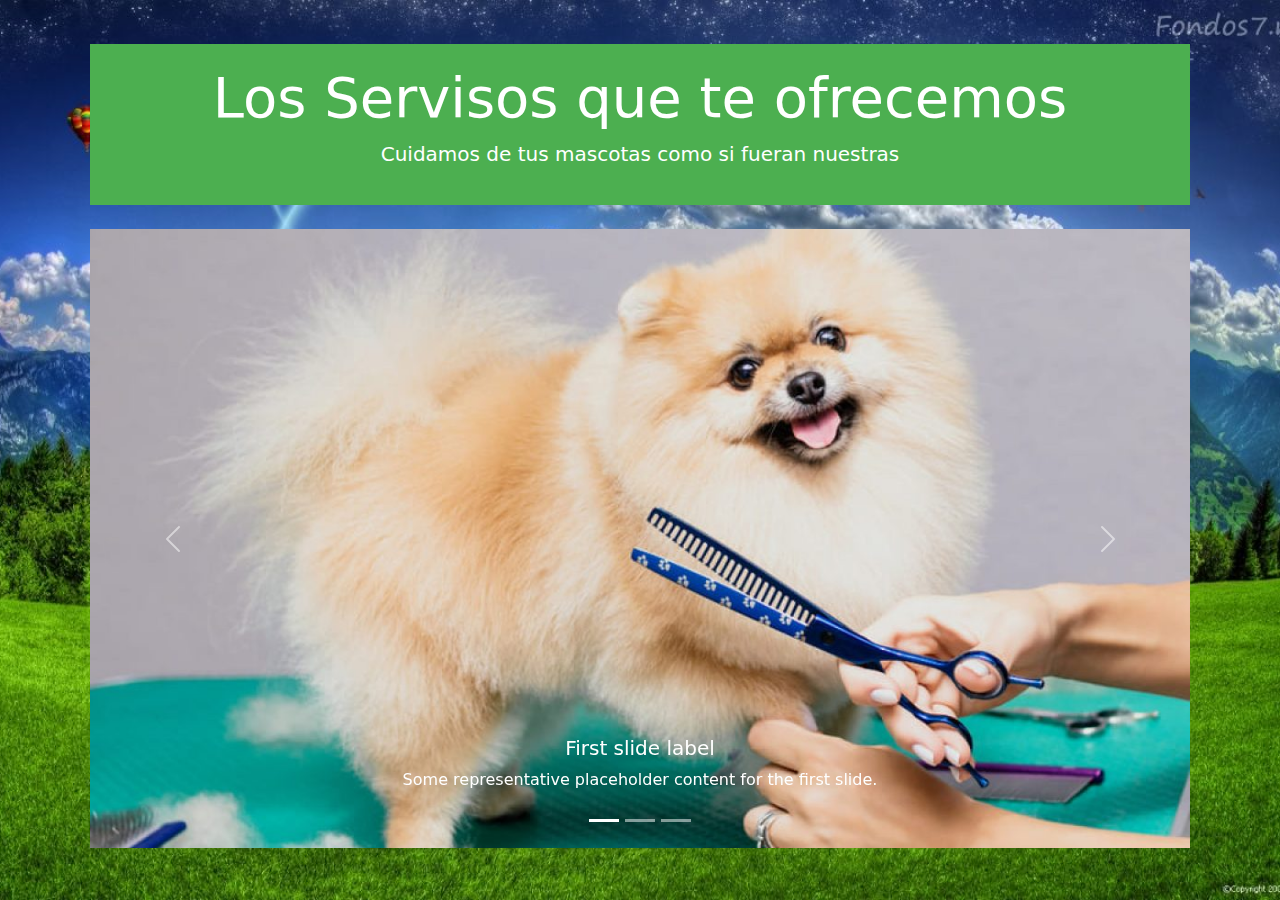
==== pags/servicios.html @ a7d5246f "Add files via upload" ====
<!DOCTYPE html>
<html lang="en">
<head>
<meta charset="UTF-8">
    <meta name="viewport" content="width=device-width, initial-scale=1.0">
    <link rel="stylesheet" href="https://cdn.jsdelivr.net/npm/bootstrap@5.2.3/dist/css/bootstrap.min.css">
    <link rel="stylesheet" href="../estilos.css">
    <link rel="preconnect" href="https://fonts.googleapis.com">
    <link rel="preconnect" href="https://fonts.gstatic.com" crossorigin>
    <link href="https://fonts.googleapis.com/css2?family=Dancing+Script:wght@400..700&family=Roboto:ital,wght@0,100;0,300;0,400;0,500;0,700;0,900;1,100;1,300;1,400;1,500;1,700;1,900&display=swap" rel="stylesheet">
    <title>Document</title>
</head>
<body>
    <div class="container">
        <header class="my-4 text-center">
            <h1 class="display-4">Los Servisos que te ofrecemos</h1>
            <p class="lead">Cuidamos de tus mascotas como si fueran nuestras</p>
        </header>
    <div id="carouselExampleCaptions" class="carousel slide" data-bs-ride="false">
        <div class="carousel-indicators">
          <button type="button" data-bs-target="#carouselExampleCaptions" data-bs-slide-to="0" class="active" aria-current="true" aria-label="Slide 1"></button>
          <button type="button" data-bs-target="#carouselExampleCaptions" data-bs-slide-to="1" aria-label="Slide 2"></button>
          <button type="button" data-bs-target="#carouselExampleCaptions" data-bs-slide-to="2" aria-label="Slide 3"></button>
        </div>
        <div class="carousel-inner">
          <div class="carousel-item active">
            <img src="peluqueria canina.jpg" class="d-block w-100" alt="...">
            <div class="carousel-caption d-none d-md-block">
              <h5>First slide label</h5>
              <p>Some representative placeholder content for the first slide.</p>
            </div>
          </div>
          <div class="carousel-item">
            <img src="vacuna.jpeg" class="d-block w-100" alt="...">
            <div class="carousel-caption d-none d-md-block">
              <h5>Second slide label</h5>
              <p>Some representative placeholder content for the second slide.</p>
            </div>
          </div>
          <div class="carousel-item">
            <img src="cirujiadeperro.jpg" class="d-block w-100" alt="...">
            <div class="carousel-caption d-none d-md-block">
              <h5>Third slide label</h5>
              <p>Some representative placeholder content for the third slide.</p>
            </div>
          </div>
        </div>
        <button class="carousel-control-prev" type="button" data-bs-target="#carouselExampleCaptions" data-bs-slide="prev">
          <span class="carousel-control-prev-icon" aria-hidden="true"></span>
          <span class="visually-hidden">Previous</span>
        </button>
        <button class="carousel-control-next" type="button" data-bs-target="#carouselExampleCaptions" data-bs-slide="next">
          <span class="carousel-control-next-icon" aria-hidden="true"></span>
          <span class="visually-hidden">Next</span>
        </button>
      </div>    
    <script src="https://cdn.jsdelivr.net/npm/bootstrap@5.2.3/dist/js/bootstrap.bundle.min.js"></script>
</body>
</html>
---- estilos.css ----
body {
    background-image: url(pags/fondopet.jpg);
    background-size: cover;
    background-position: center;
    background-attachment: fixed;
}
header {
    background-color: #4CAF50;
    color: white;
    padding: 20px;
    text-align: center;
}
.navbar a {
    color: white !important;
}

.navbar a:hover {
    background-color: #e2e621;
    color: rgb(0, 0, 0) !important;
}
.container {
    padding: 20px;
}

.card-img-top {
    border-top-left-radius: 10px;
    border-top-right-radius: 10px;
}

.card-body {
    background-color: #6cb3ee;
}


.container-fluid {
    background-color: #183308;
}

footer {
    background-color: #333; 
    color: white;
    padding: 10px;
    text-align: center;
}
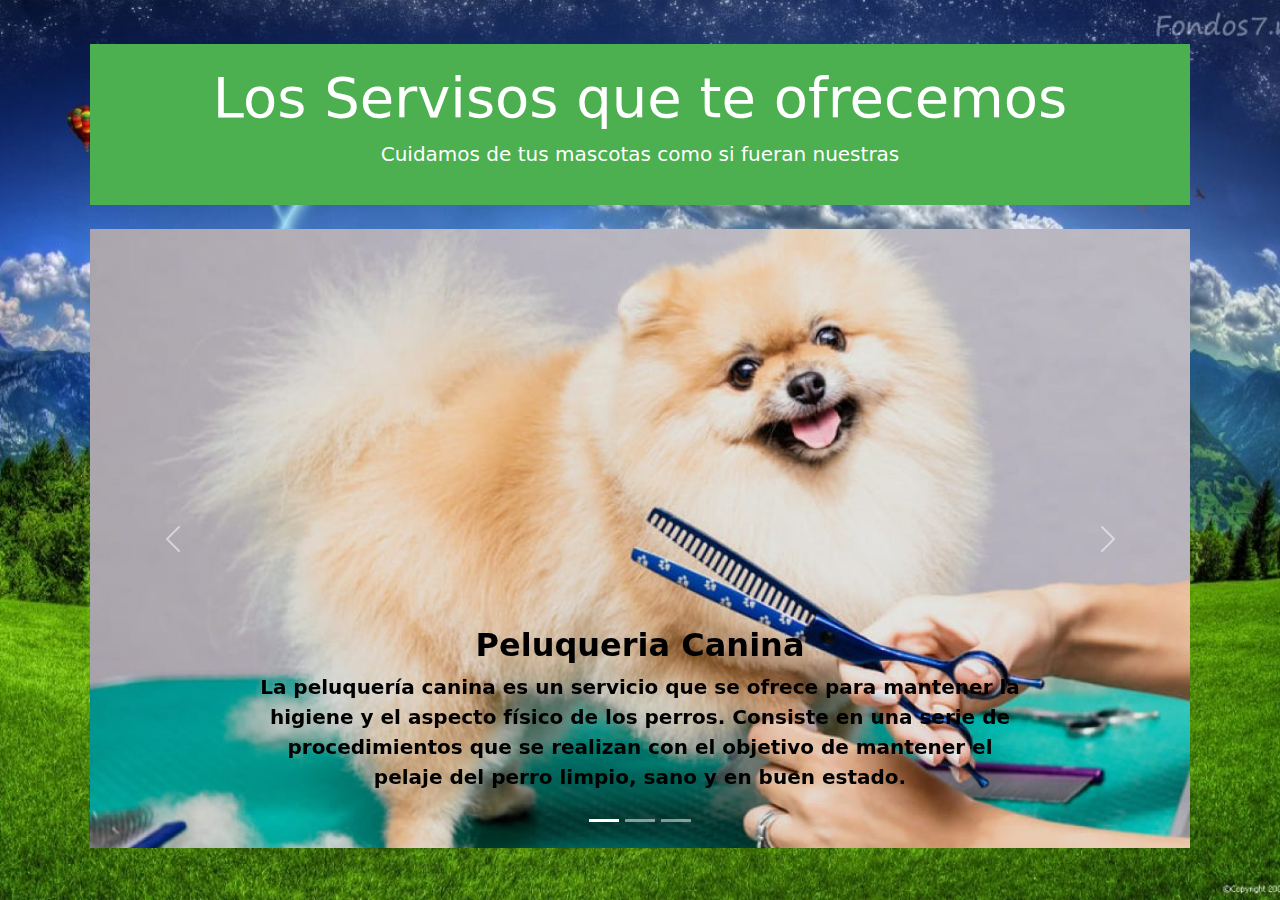
==== commit 31094ef7: "Add files via upload" ====
--- a/pags/servicios.html
+++ b/pags/servicios.html
@@ -26,22 +26,22 @@
           <div class="carousel-item active">
             <img src="peluqueria canina.jpg" class="d-block w-100" alt="...">
             <div class="carousel-caption d-none d-md-block">
-              <h5>First slide label</h5>
-              <p>Some representative placeholder content for the first slide.</p>
+              <h5>Peluqueria Canina</h5>
+              <p>La peluquería canina es un servicio que se ofrece para mantener la higiene y el aspecto físico de los perros. Consiste en una serie de procedimientos que se realizan con el objetivo de mantener el pelaje del perro limpio, sano y en buen estado.</p>
             </div>
           </div>
           <div class="carousel-item">
             <img src="vacuna.jpeg" class="d-block w-100" alt="...">
             <div class="carousel-caption d-none d-md-block">
-              <h5>Second slide label</h5>
-              <p>Some representative placeholder content for the second slide.</p>
+              <h5>Vacunas</h5>
+              <p>Las vacunas brindan inmunidad contra una o varias enfermedades, la cual reduce su gravedad o evita ciertas enfermedades por completo. Recuerde que una serie de vacunaciones incompleta puede causar una protección incompleta, lo cual hace que los cachorros y los gatitos sean vulnerables a una infección.</p>
             </div>
           </div>
           <div class="carousel-item">
             <img src="cirujiadeperro.jpg" class="d-block w-100" alt="...">
             <div class="carousel-caption d-none d-md-block">
-              <h5>Third slide label</h5>
-              <p>Some representative placeholder content for the third slide.</p>
+              <h5>Cirujias</h5>
+              <p>La cirugía general o de tejidos blandos es la medicina veterinaria que se ocupa del tratamiento quirúrgico de patologías que afectan a órganos internos, piel y musculatura de los animales. También se engloban aquí cirugías realizadas con fines preventivos, diagnósticos o paliativos.</p>
             </div>
           </div>
         </div>
--- a/estilos.css
+++ b/estilos.css
@@ -42,4 +42,16 @@
     padding: 10px;
     text-align: center;
 }
+.carousel-caption h5{
+    color: rgb(0, 0, 0);
+    font-size: 2em;
+    font-weight: bold;
+}
+    
+.carousel-caption p {
+    color: rgb(0, 0, 0);
+    font-size: 1.25em;
+    font-weight: bold;
+}
 
+
